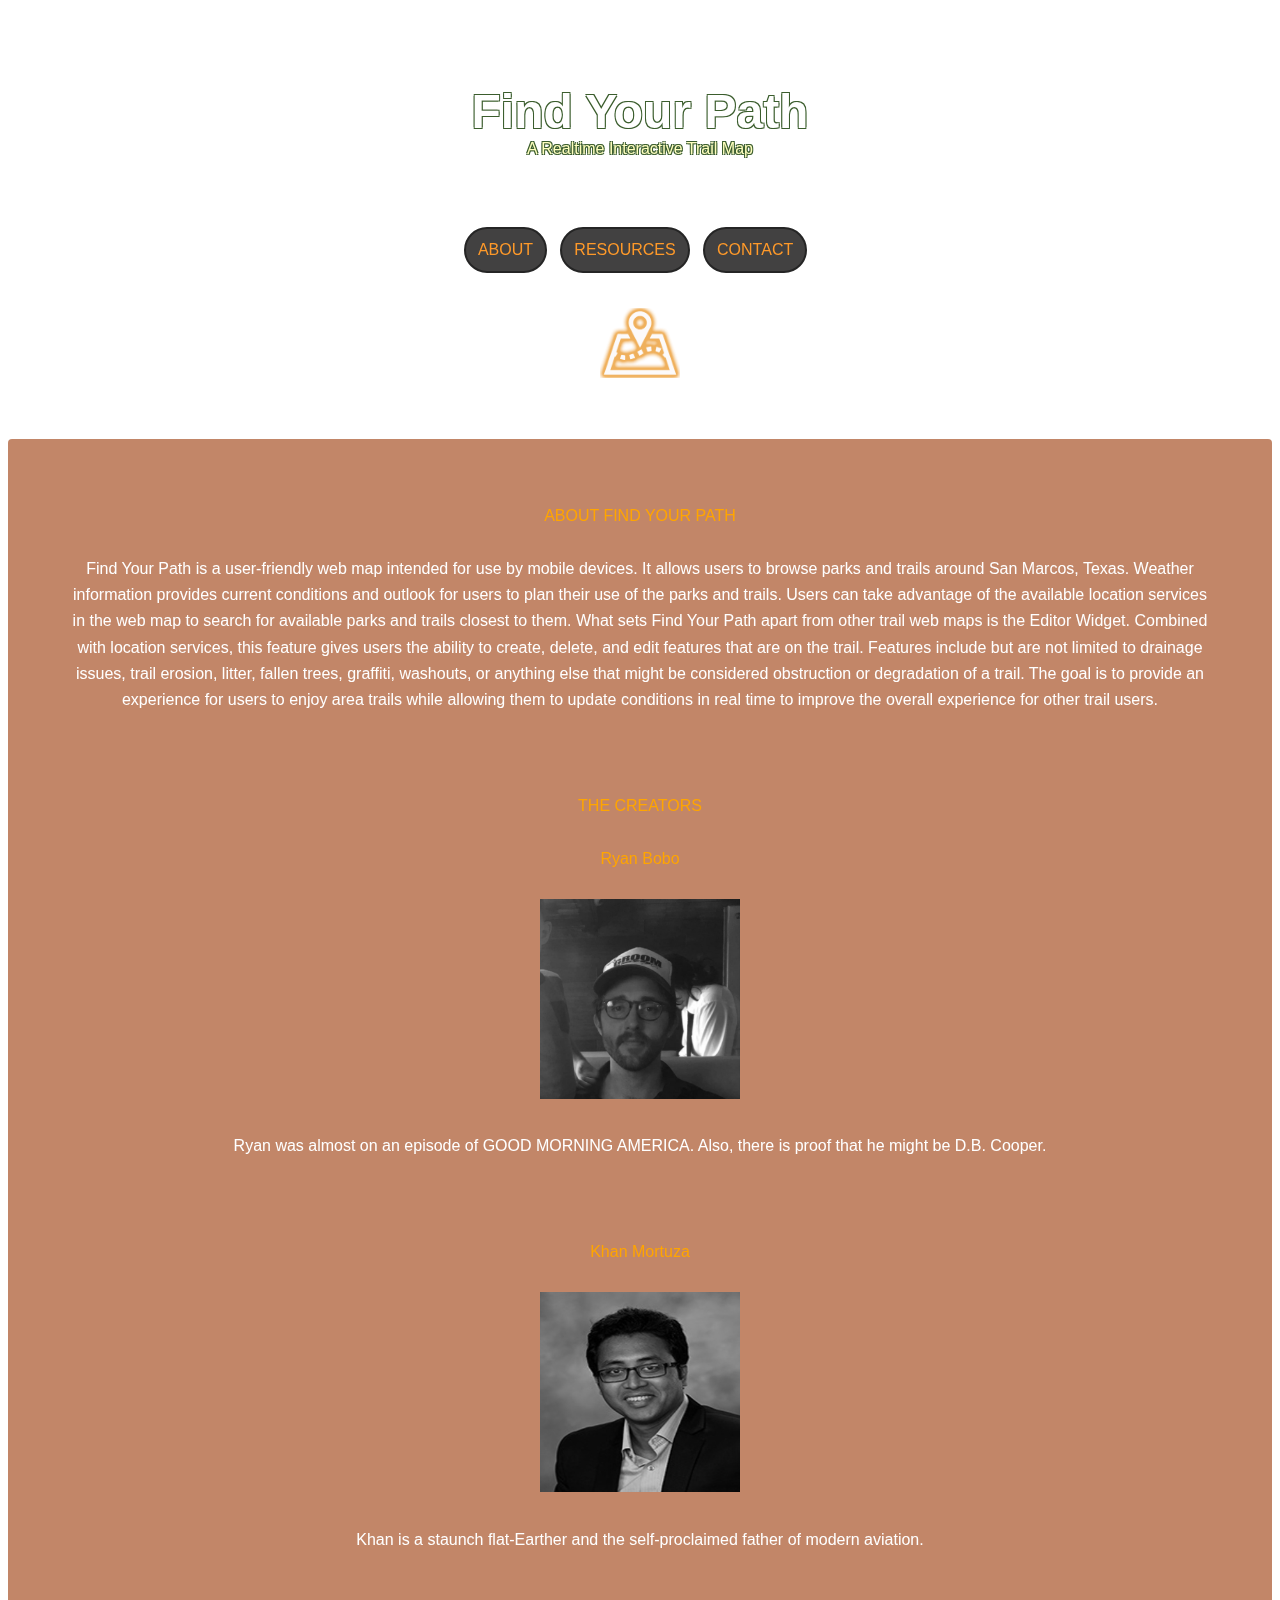
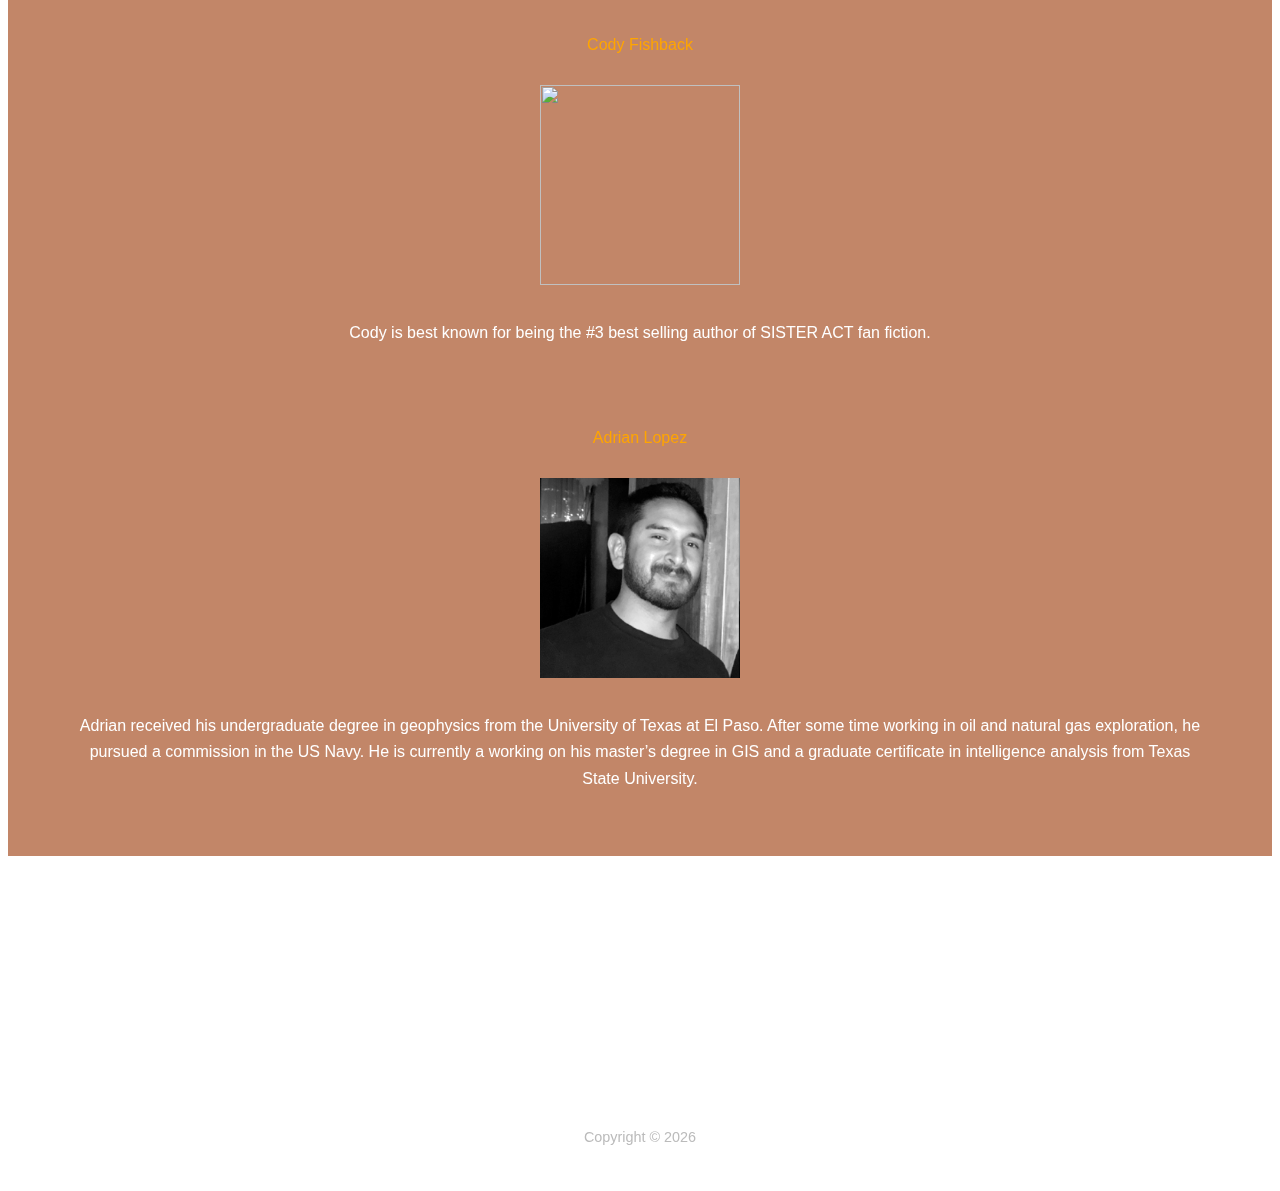
==== about.html @ 314a7a1a "Updated About - Still need short bios." ====
<!DOCTYPE HTML>
<html>
	<head>
		<title>Find Your Path - About</title>
		<meta name="viewport" content="width=device-width, initial-scale=1" />
		<link rel="stylesheet" href="CSS/intro_main.css" />
	</head>
	<body>

		<!-- HEADER --->

			<header id="header">
				<div class="MAINTITLE"><a href="#"><a href="index.html">Find Your Path</a><span>A Realtime Interactive Trail Map</span></a></div>

							<!--- ABOUT BUTTON--->
							<div class="searchbox dropdown">
							<a href="about.html"><button class="searchbox dropbtn">ABOUT</button></a>
											</div>&nbsp;&nbsp;
							<!--- RESOURCES BUTTON--->
							<div class="searchbox dropdown">
					 		<a href="resources.html"><button class="searchbox dropbtn">RESOURCES</button></a>
											</div>&nbsp;&nbsp;
							<!--- CONTACT BUTTON--->
							<div class="searchbox dropdown">
							<a href="contact.html"><button class="searchbox dropbtn">CONTACT</button></a>
											</div>&nbsp;&nbsp;
							<br><br>
							<!--- RETURN TO MAP BUTTON--->
							<a href ="index.html"><img src=images/browseicon2.png width=80px height=70px /><br>
							<a href="index.html">RETURN TO MAP</a>
				</div>
			</header>

<br>
				<!-- SEARCH BOX. -->
					<section id="two" class="searchbox style2">
						<header>

							<div>
										<span>ABOUT FIND YOUR PATH</span> <br><br>
										Find Your Path is a user-friendly web map intended for use by mobile devices. It allows users to browse parks and trails around San Marcos, Texas. Weather information provides current conditions and outlook for users to plan their use of the parks and trails. Users can take advantage of the available location services in the web map to search for available parks and trails closest to them. What sets Find Your Path apart from other trail web maps is the Editor Widget. Combined with location services, this feature gives users the ability to create, delete, and edit features that are on the trail. Features include but are not limited to drainage issues, trail erosion, litter, fallen trees, graffiti, washouts, or anything else that might be considered obstruction or degradation of a trail. The goal is to provide an experience for users to enjoy area trails while allowing them to update conditions in real time to improve the overall experience for other trail users.
										<br><br><br><br>
										<span>THE CREATORS</span> <br>

										<br><span>Ryan Bobo</span><br>
										<br>
										<img src=images/RYAN.jpg width=200px height=200px>
											<br><br>
											Ryan was almost on an episode of GOOD MORNING AMERICA. Also, there is proof that he might be D.B. Cooper.
											<br><br><br>

										<br><span>Khan Mortuza</span><br>
										<br>
										<img src=images/KHAN.jpg width=200px height=200px>
											<br><br>
											Khan is a staunch flat-Earther and the self-proclaimed father of modern aviation.
											<br><br><br>

											<br><span>Cody Fishback</span><br>
											<br>
										<img src=images/CODY.jpg width=200px height=200px>
											<br><br>
											Cody is best known for being the #3 best selling author of SISTER ACT fan fiction.
											<br><br><br>

											<br><span>Adrian Lopez</span><br>
											<br>
										<img src=images/ADRIAN.jpg width=200px height=200px>
											<br><br>
											Adrian received his undergraduate degree in geophysics from the University of Texas at El Paso. After some time working in oil and natural gas exploration, he pursued a commission in the US Navy. He is currently a working on his master’s degree in GIS and a graduate certificate in intelligence analysis from Texas State University.
							</div>

						</header>


		<!-- FOOTER -->
			<footer id="footer">
				<div class="copyright">
					<br><br><br><br><br><br><br><br><br><br>
			      <script>
			      // Assigns variable "today" equal to new Date()
			      var today = new Date();
			      // Assigns variable "year" equal to the four digit year
			      var year = today.getFullYear();
			      // Includes "Copyright (c)" followed by the variable, year
			      document.writeln("Copyright &copy; " + year);
						</script>
				</div>
			</footer>
	</body>
</html>
---- CSS/intro_main.css ----
/* FONT FOR TITLE */
	body {
		font-family: sans-serif;
		font-weight: 300;
		font-size: 1rem;
		line-height: 1.65;
	}

	a {
		text-decoration: underline;
	}

		a:hover {
			text-decoration: none;
		}

	a {
		color: #ffffff;
	}


	span {
		color: orange;
	}


/* BODY */

	body {
		padding-top: 8rem;
	}

		body:after {
			content: '';
			background-image: url(../images/bg5.jpg);
			background-attachment: fixed;
			background-position: center;
			background-repeat: no-repeat;
			background-size: cover;
			position: fixed;
			display: block;
			top: 0;
			left: 0;
			height: 100%;
			width: 100%;
			z-index: -1;
			visibility: visible;
			opacity: 1;
		}

/* HEADER */
	#header {
		color: #e66101;
		cursor: default;
		position: relative;
		text-align: center;
		z-index: 10001;
	}

		#header > .MAINTITLE {
			margin: 0 0 4rem 0;
			padding: 0;
		}

			#header > .MAINTITLE a {
				font-size: 4rem;
				font-weight: 700;
				color: #FFF;
				text-shadow:
				-1px -1px 0 #3b5d2d,
				1px -1px 0 #3b5d2d,
				-1px 1px 0 #3b5d2d,
				1px 1px 0 #3b5d2d;
				text-decoration: none;
				line-height: 1rem;

			}

			#header > .MAINTITLE span {
				font-weight: 300;
				font-size: 1rem;
				display: block;
				color: #ffffbf;
				text-shadow:
				-1px -1px 0 #3b5d2d,
				1px -1px 0 #3b5d2d,
				-1px 1px 0 #3b5d2d,
				1px 1px 0 #3b5d2d;
			}



		body {
			padding-top: 6rem;
			background-attachment: scroll;
			background-size: auto;
			background-position: top;
		}

	}

		#header > .MAINTITLE {
			margin: 0 0 2rem 0;
		}

			#header > .MAINTITLE a {
				font-size: 3rem;
			}

	}

/* MAIN */

	#main > .inner {
		margin: 0 auto;
		width: 80rem;
		max-width: 100%;
		margin-bottom: 2rem;
		background: #ffff;
		border-radius: 4px;
	}

		#main .image {
			width: 100%;
			min-width: 100%;
			float: none;
			margin: 0 0 2rem 0;
		}

			#main .image img {
				width: 100%;
			}

/* SEARCH BOX */
	.searchbox > header {
		text-align: center;
		background: #FFF;
		padding: 4rem;
		margin: 0;
	}


		}

			.searchbox > header h2:after {
				content: '';
				position: absolute;
				margin: auto;
				right: 0;
				bottom: 0;
				left: 0;
				width: 10%;
				height: 1px;
				background-color: #bd0026;
			}

		.searchbox.style2 header {

			background: rgb(153, 53, 4, 0.6); /* Switched to rgba from hex to resolve opacity issue */
			border-radius: 4px 4px 0 0;
			color: white;
}
		.searchbox.style3 header {
				text-align: left;
				background: rgba(153, 52, 4 ,0.6); /* Switched to rgba from hex to resolve opacity issue */
				border-radius: 4px 4px 0 0;
				color: white;

		}

		/* DROPDOWN MENU */
		/* Dropdown Button */
		.searchbox.dropbtn {
      background-color: #424141;
      color: #fe9929;
      padding: 12px;
      font-size: 16px;
      border-radius: 25px;
      border: 2px solid #252525;
      float: right;
    }

    /* The container <div> - needed to position the dropdown content */
    .searchbox.dropdown {
      position: relative;
      display: inline-block;
    }

    /* Change the background color of the dropdown button when the dropdown content is shown */
    .searchbox.dropdown:hover .dropbtn {background-color: #252525;}

/* FOOTER */

	#footer {
		padding: 2rem 0 0.1rem 0 ;
		text-align: center;
	}

		#footer a {
			color: #ffff;
		}

			#footer a:hover {
				color: #FFF;
			}

		#footer .copyright {
			color: #bbb;
			font-size: 0.9rem;
			margin: 0 0 2rem 0;
			padding: 0 1rem;
			text-align: center;
		}
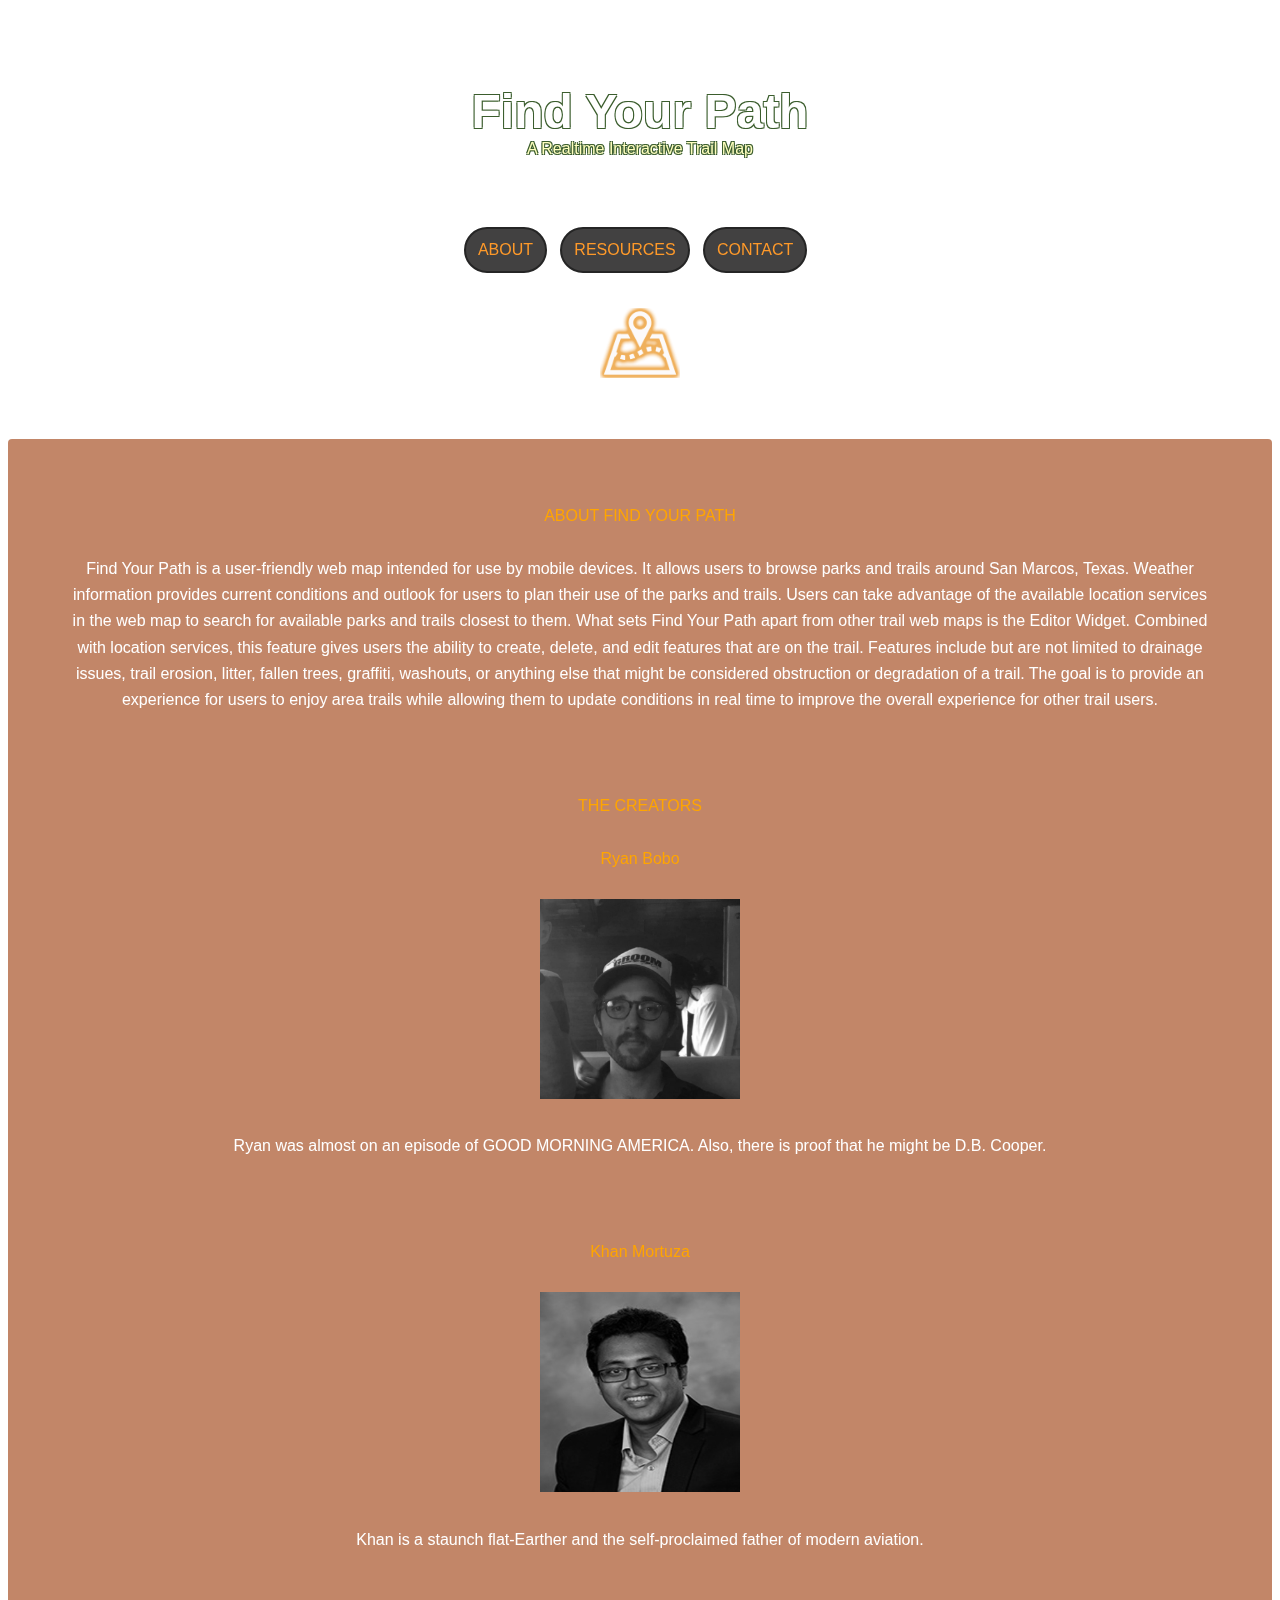
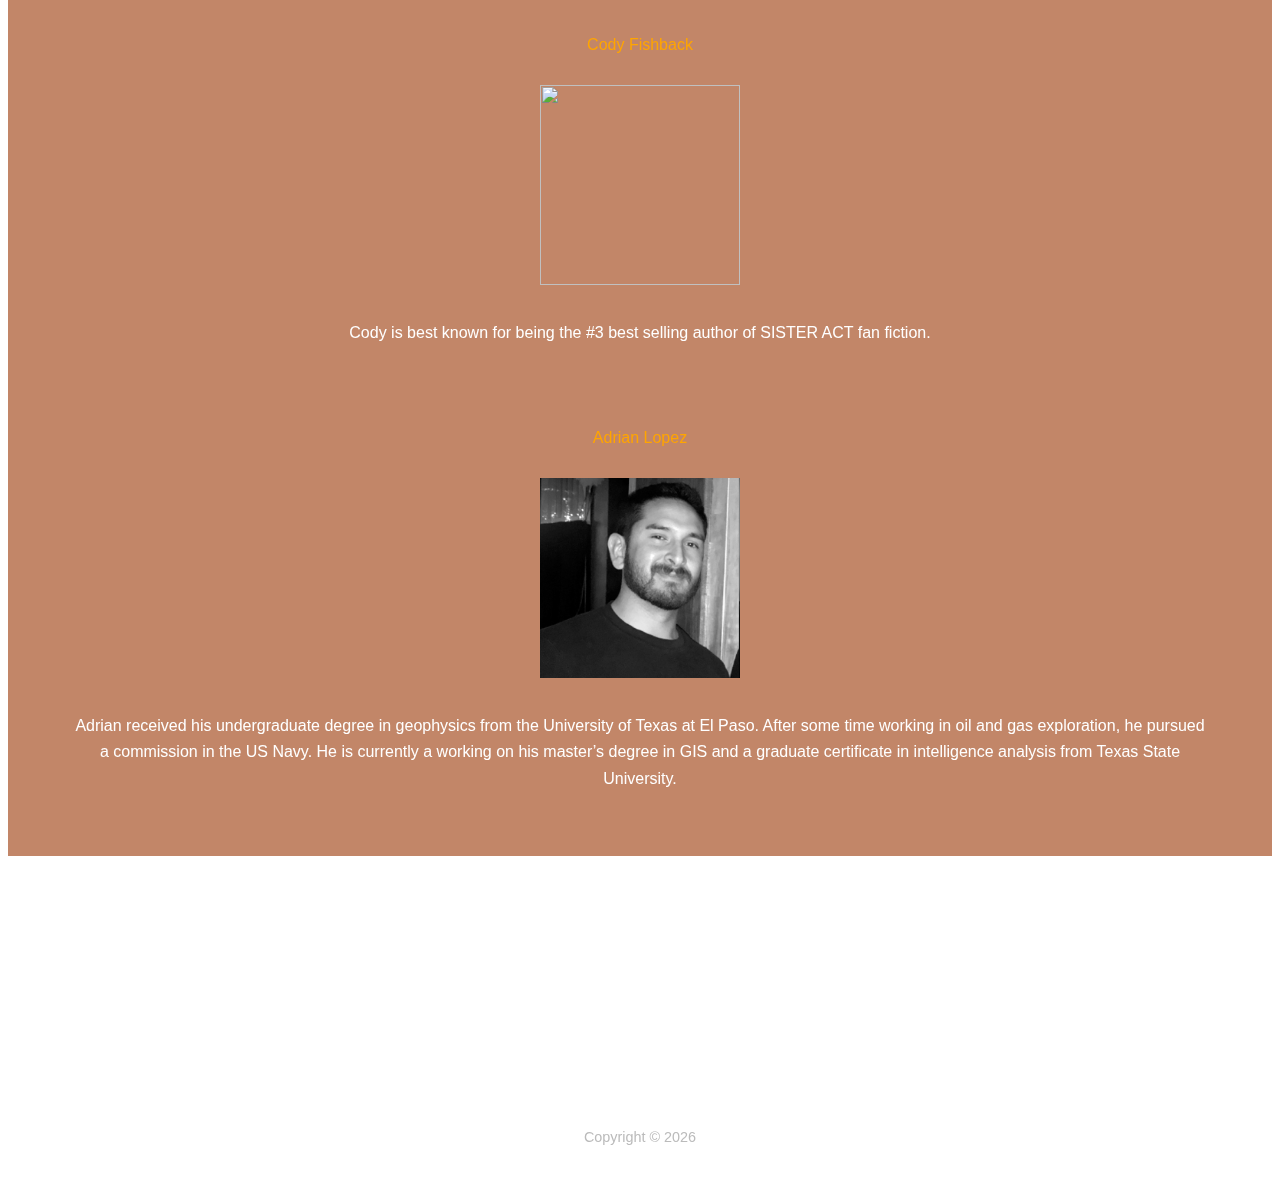
==== commit 72affd91: "About Section" ====
--- a/about.html
+++ b/about.html
@@ -67,7 +67,7 @@
 											<br>
 										<img src=images/ADRIAN.jpg width=200px height=200px>
 											<br><br>
-											Adrian received his undergraduate degree in geophysics from the University of Texas at El Paso. After some time working in oil and natural gas exploration, he pursued a commission in the US Navy. He is currently a working on his master’s degree in GIS and a graduate certificate in intelligence analysis from Texas State University.
+											Adrian received his undergraduate degree in geophysics from the University of Texas at El Paso. After some time working in oil and gas exploration, he pursued a commission in the US Navy. He is currently a working on his master’s degree in GIS and a graduate certificate in intelligence analysis from Texas State University.
 							</div>
 
 						</header>
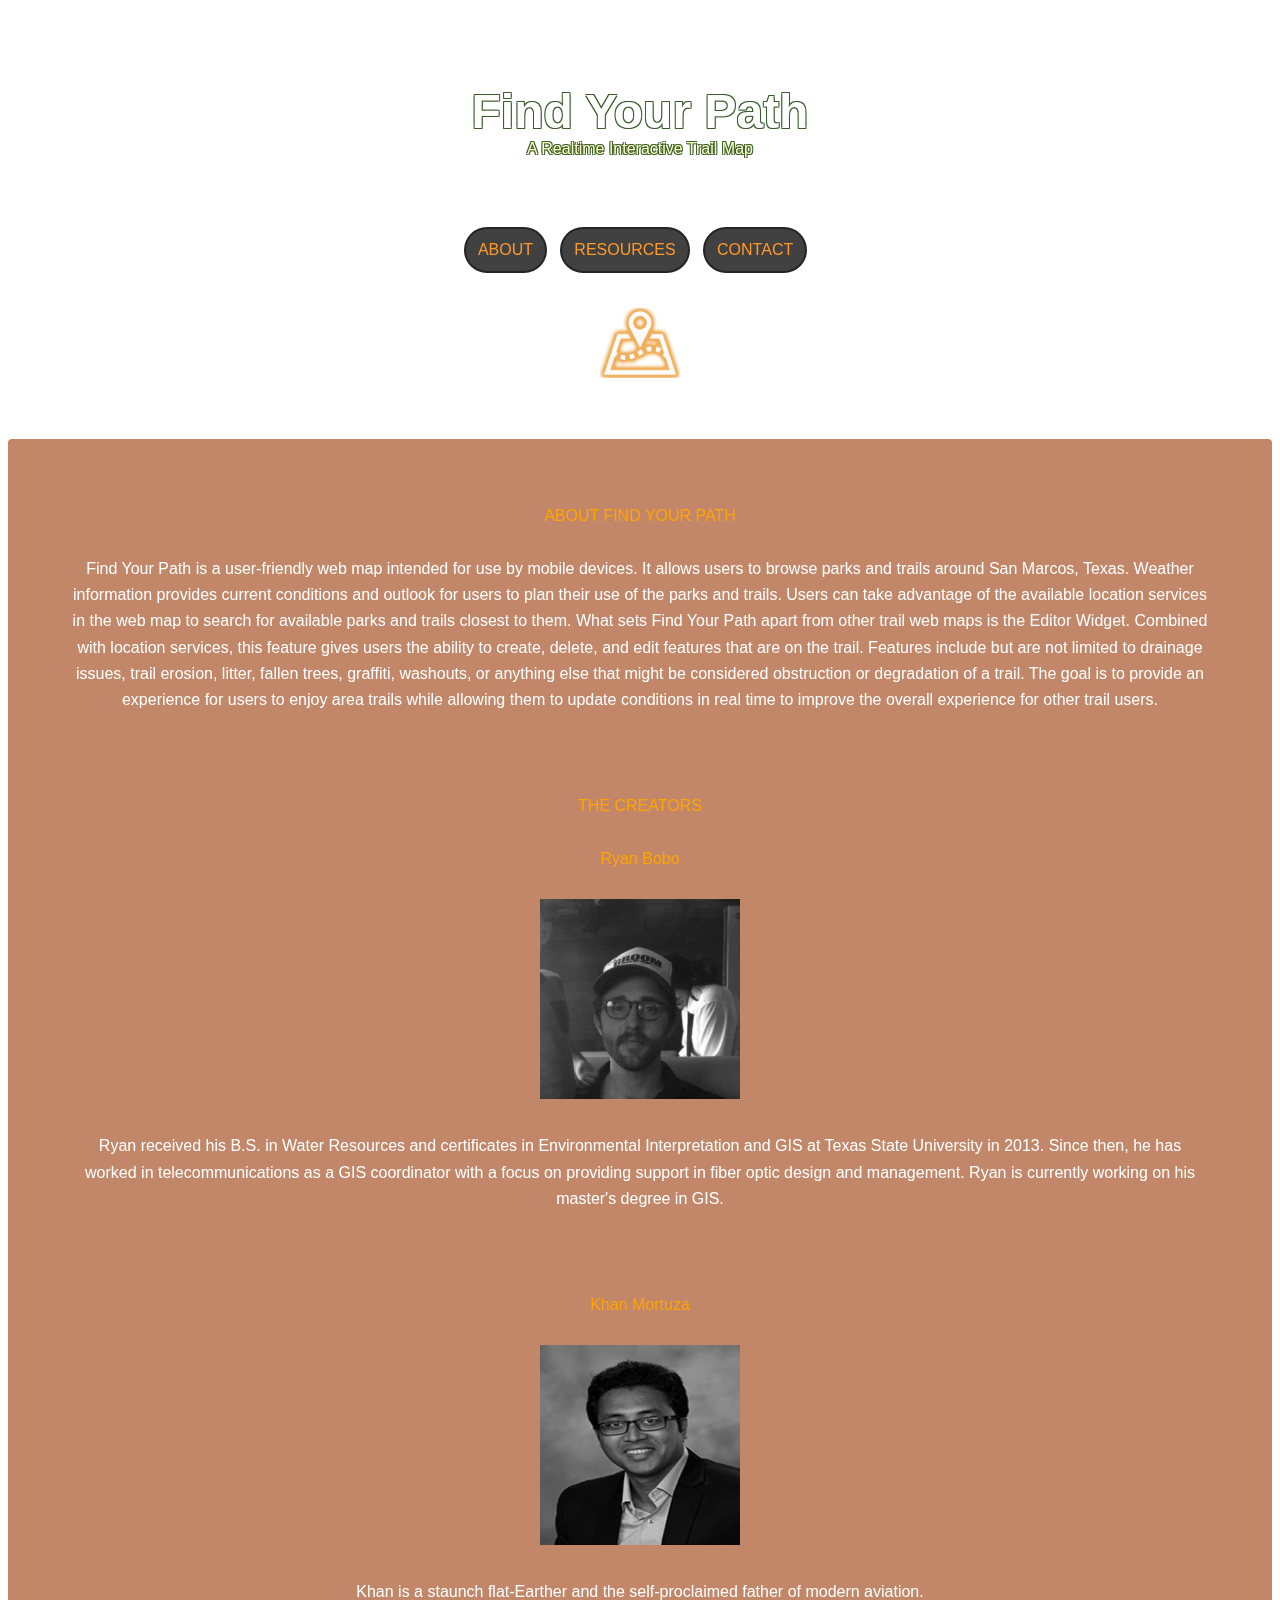
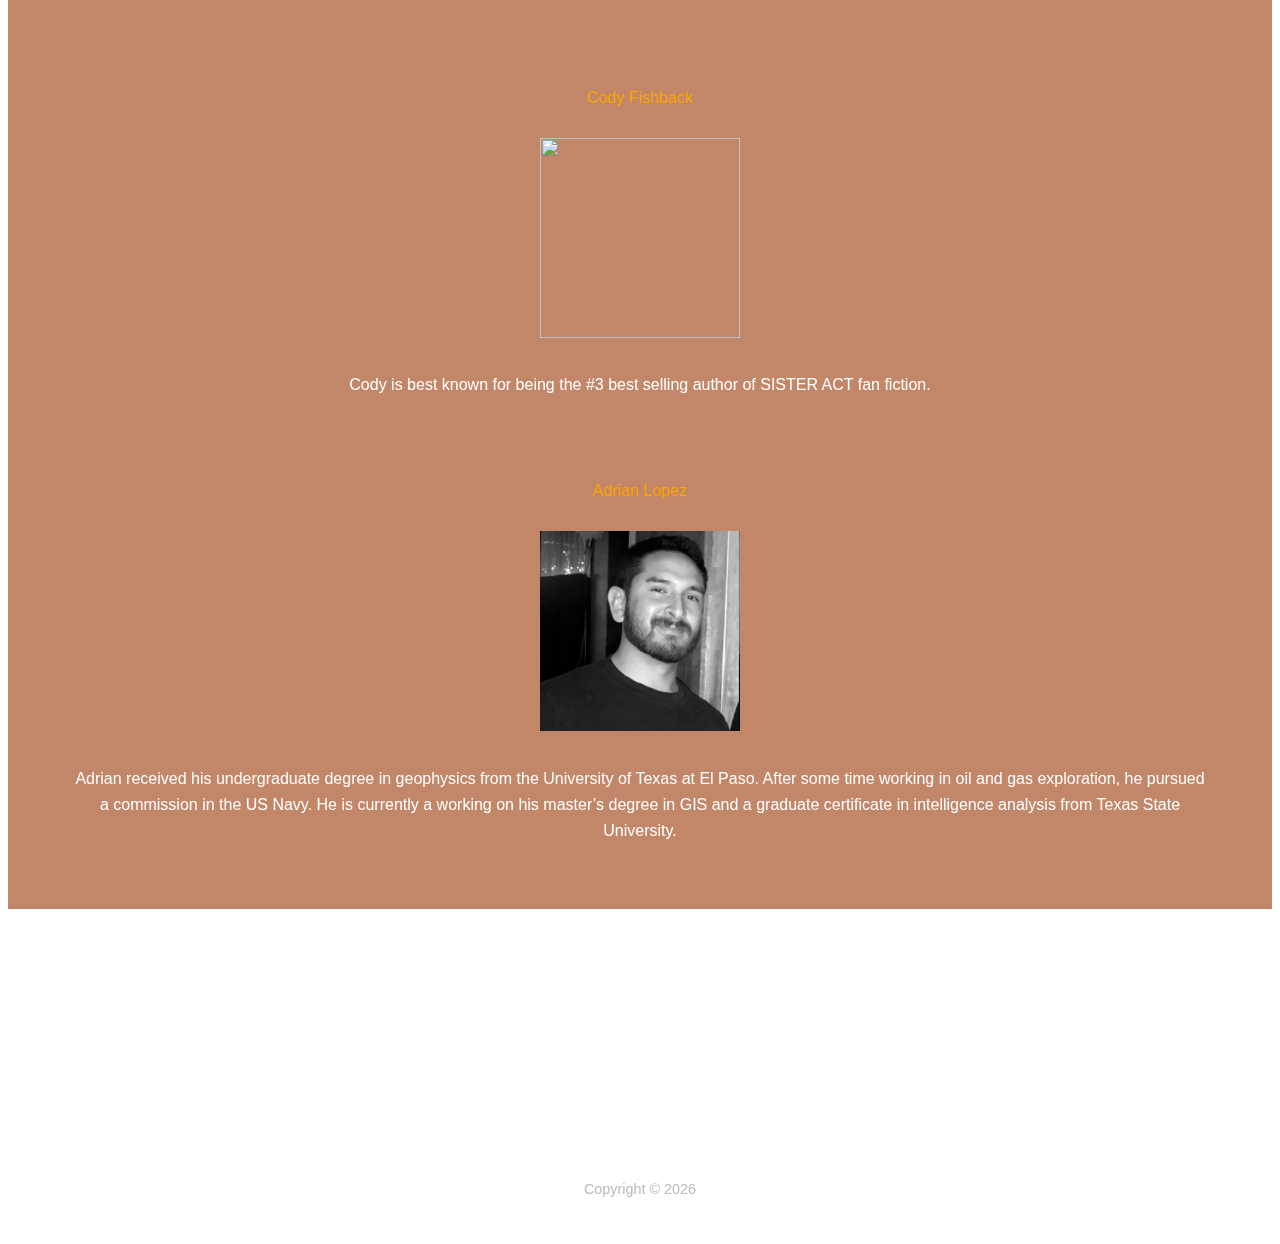
==== commit 878bbaae: "About Ryan" ====
--- a/about.html
+++ b/about.html
@@ -46,7 +46,7 @@
 										<br>
 										<img src=images/RYAN.jpg width=200px height=200px>
 											<br><br>
-											Ryan was almost on an episode of GOOD MORNING AMERICA. Also, there is proof that he might be D.B. Cooper.
+											Ryan received his B.S. in Water Resources and certificates in Environmental Interpretation and GIS at Texas State University in 2013. Since then, he has worked in telecommunications as a GIS coordinator with a focus on providing support in fiber optic design and management. Ryan is currently working on his master's degree in GIS.
 											<br><br><br>
 
 										<br><span>Khan Mortuza</span><br>
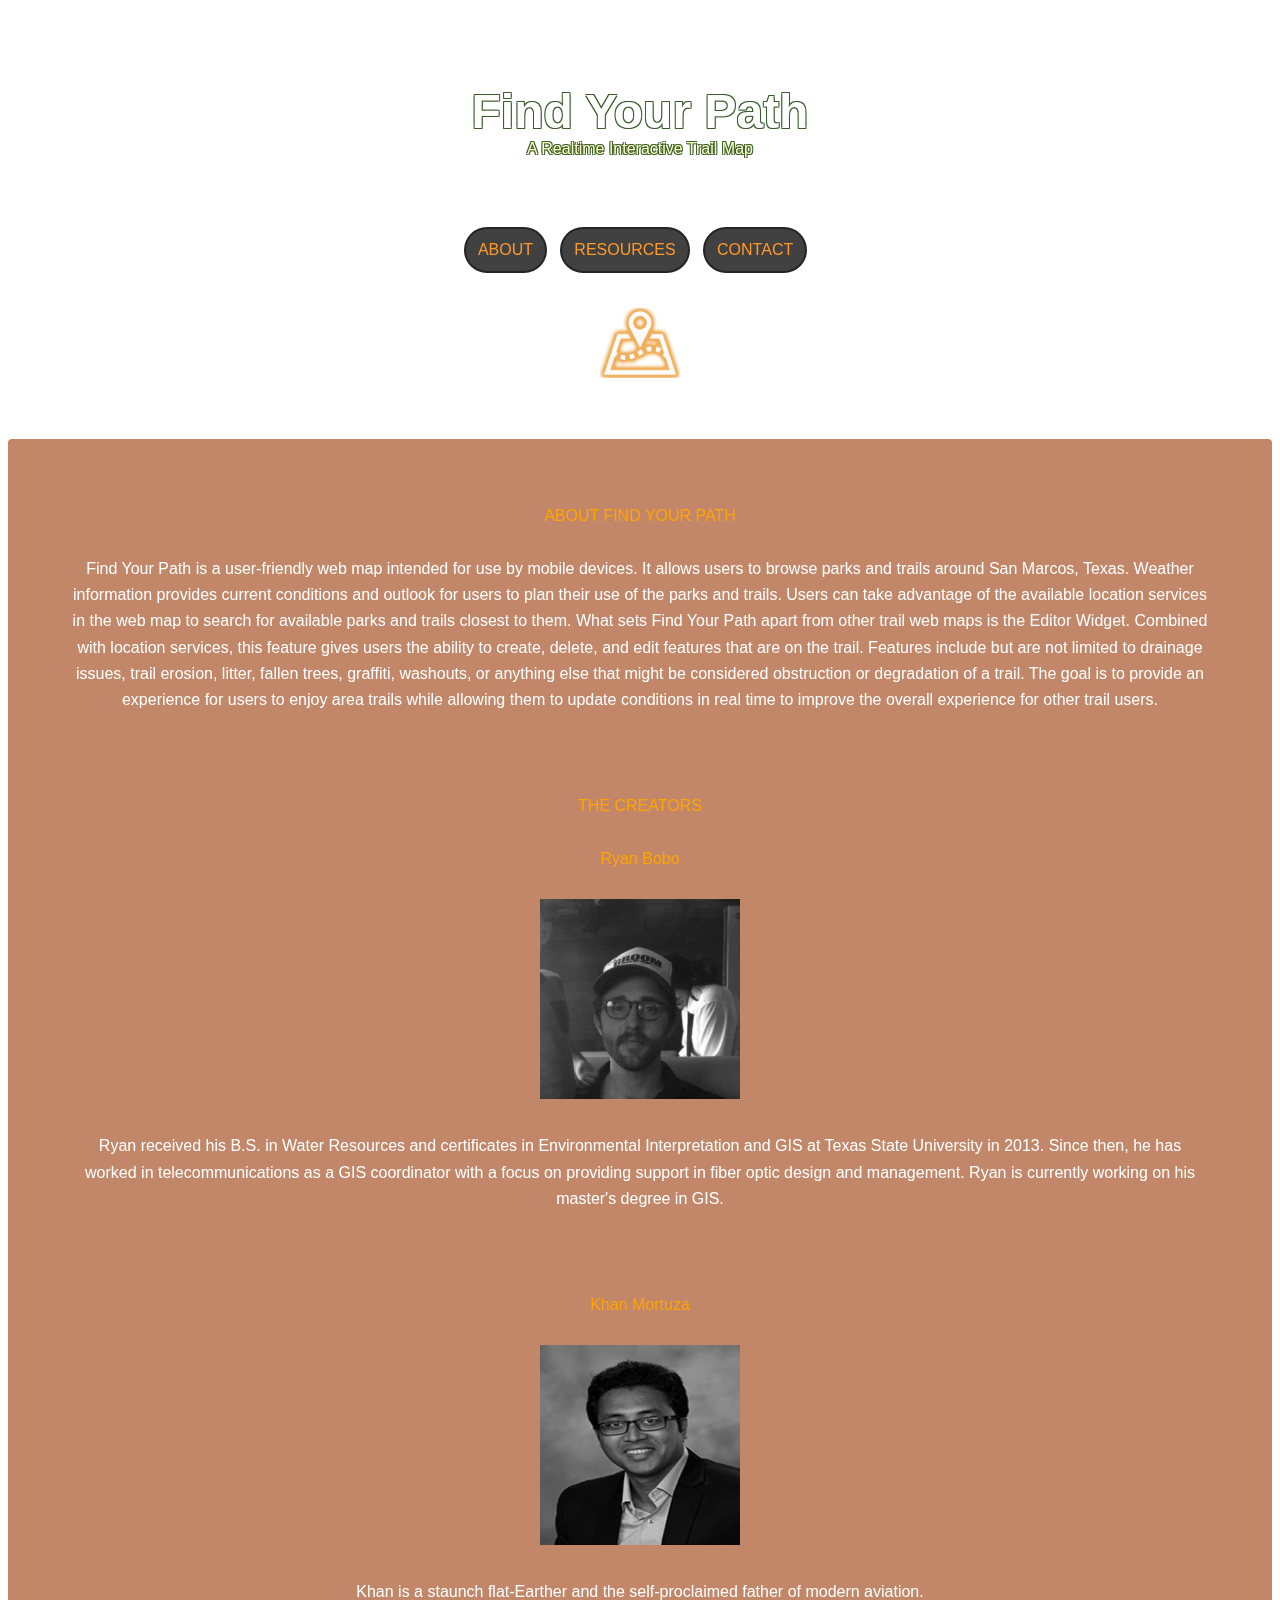
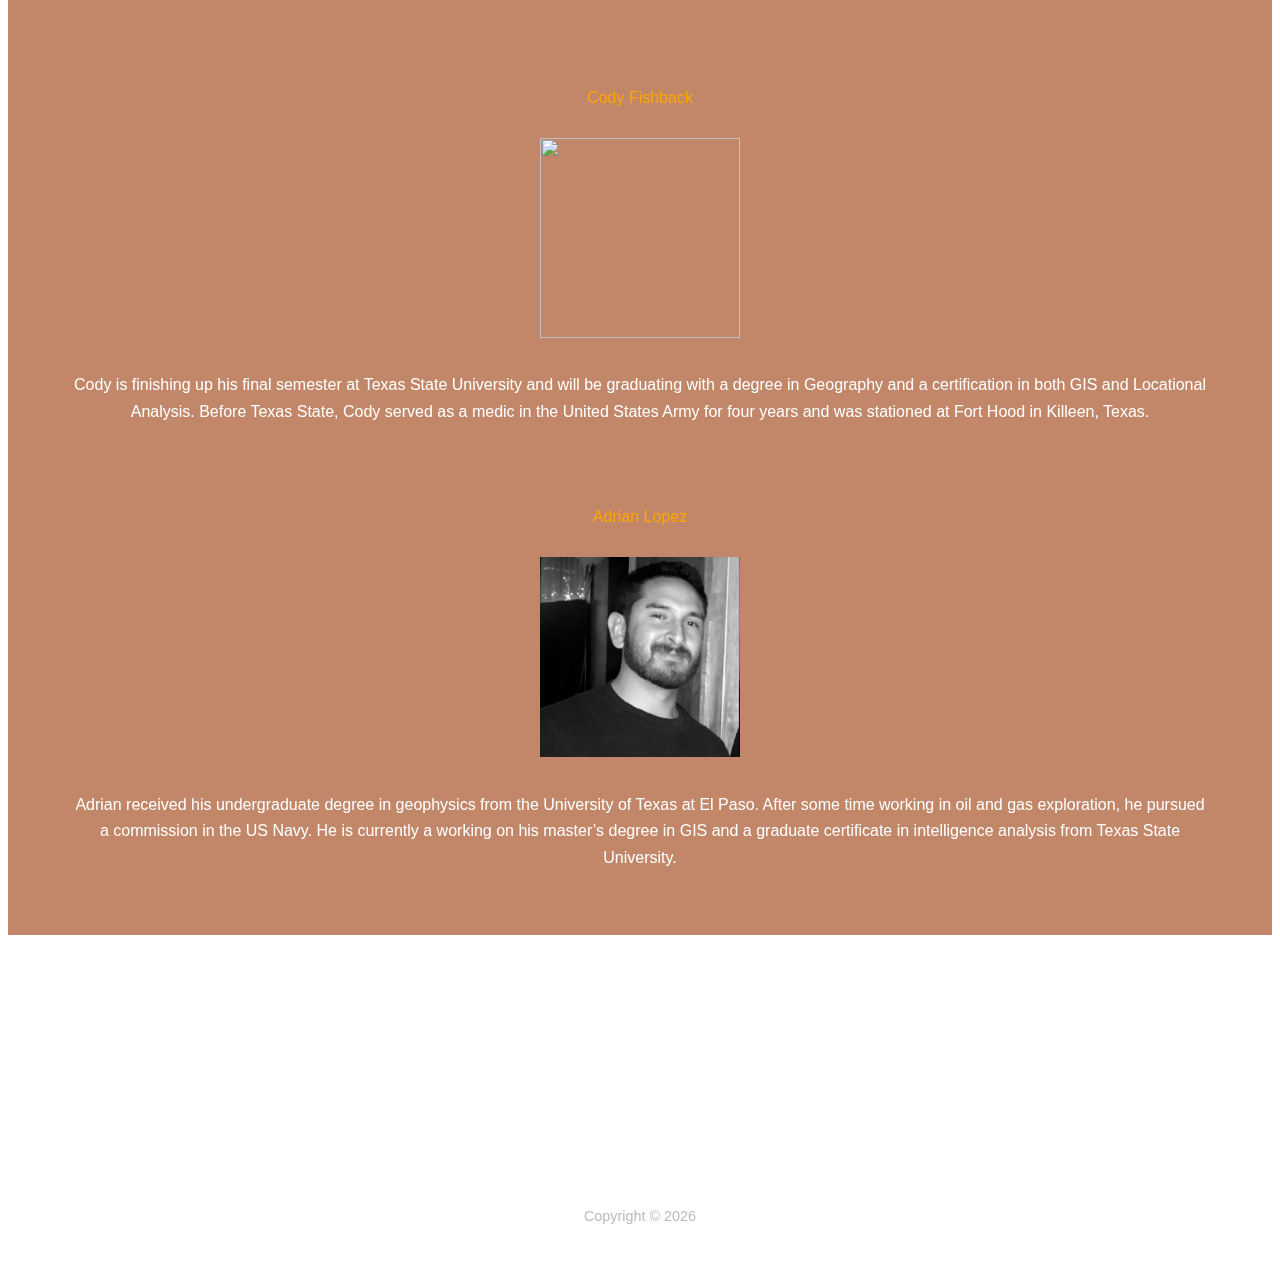
==== commit 83598548: "added cody" ====
--- a/about.html
+++ b/about.html
@@ -60,7 +60,7 @@
 											<br>
 										<img src=images/CODY.jpg width=200px height=200px>
 											<br><br>
-											Cody is best known for being the #3 best selling author of SISTER ACT fan fiction.
+											Cody is finishing up his final semester at Texas State University and will be graduating with a degree in Geography and a certification in both GIS and Locational Analysis. Before Texas State, Cody served as a medic in the United States Army for four years and was stationed at Fort Hood in Killeen, Texas.
 											<br><br><br>
 
 											<br><span>Adrian Lopez</span><br>
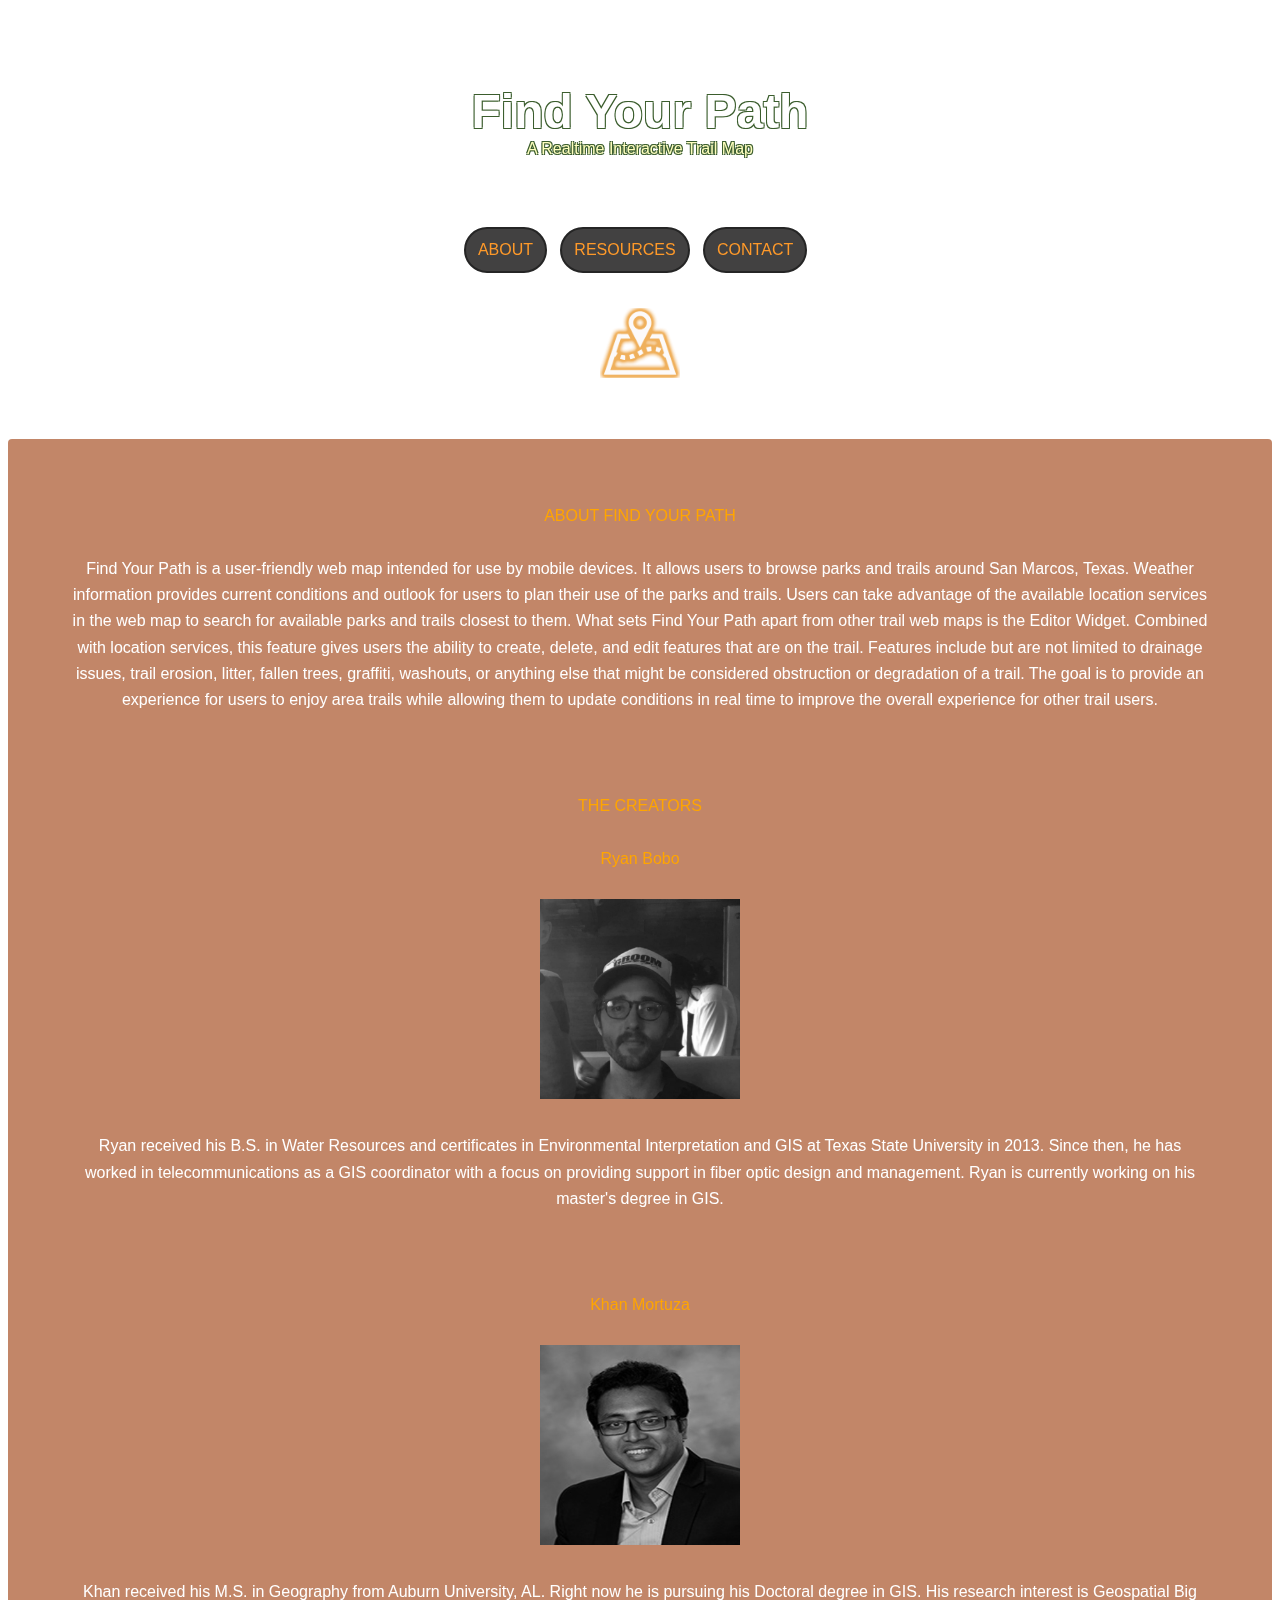
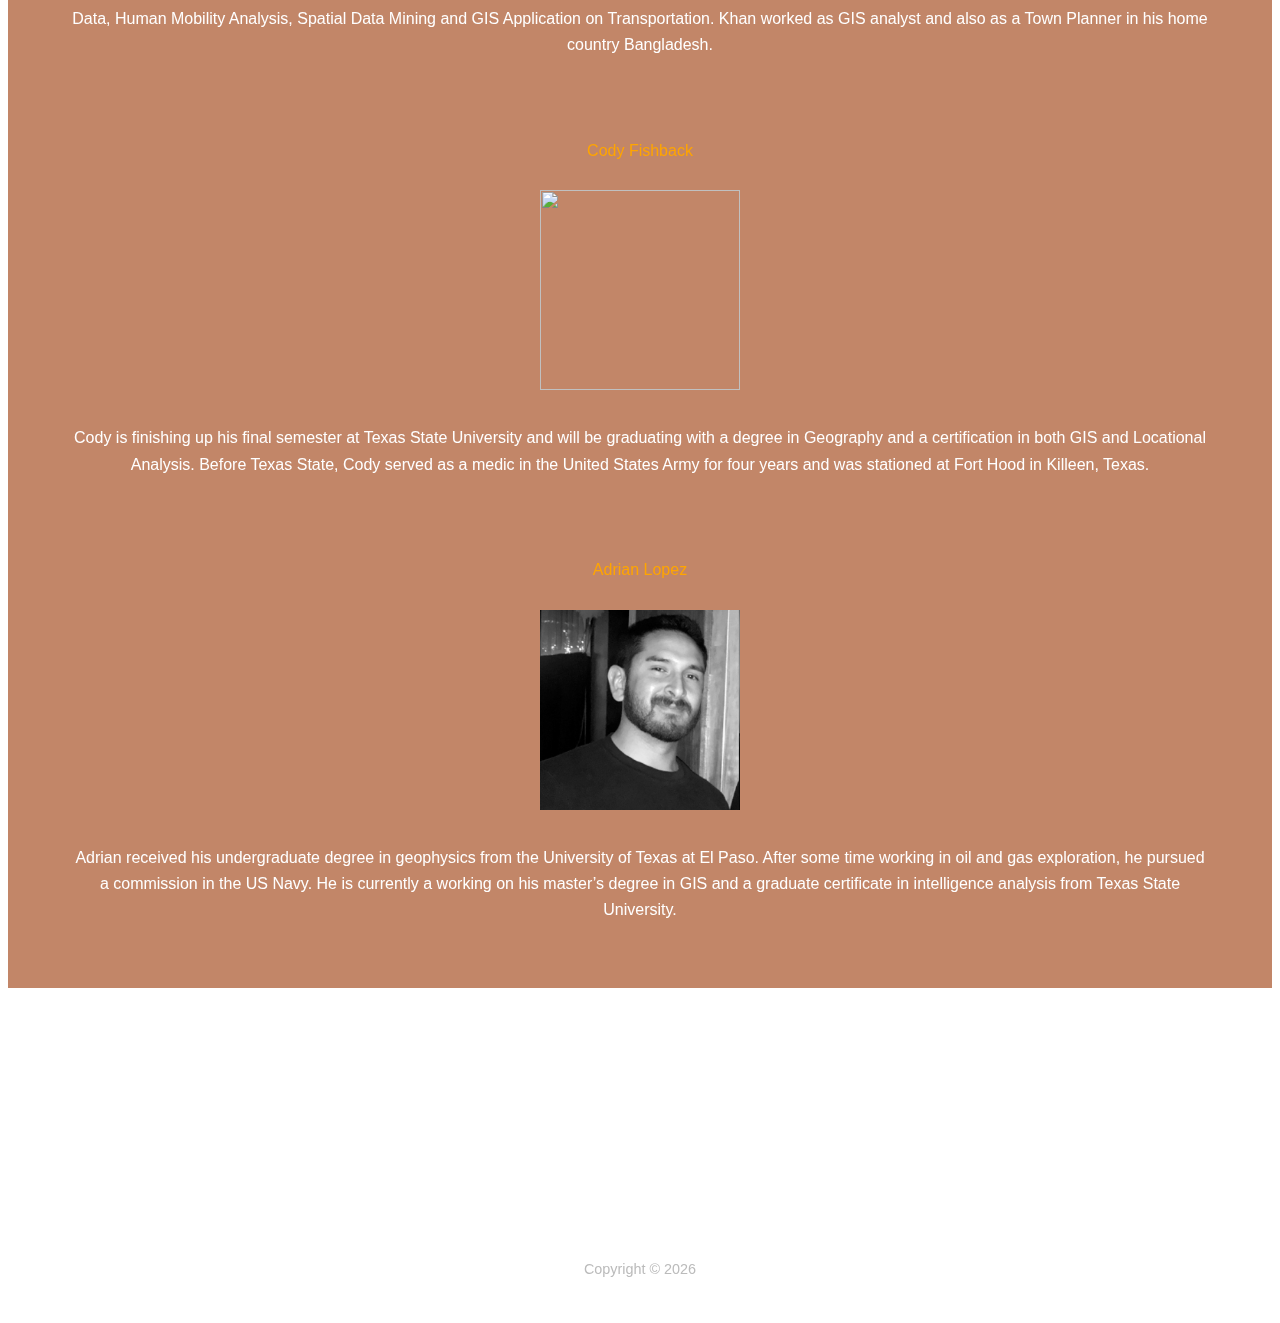
==== commit aee51d6b: "Added About Me" ====
--- a/about.html
+++ b/about.html
@@ -53,7 +53,7 @@
 										<br>
 										<img src=images/KHAN.jpg width=200px height=200px>
 											<br><br>
-											Khan is a staunch flat-Earther and the self-proclaimed father of modern aviation.
+											Khan received his M.S. in Geography from Auburn University, AL. Right now he is pursuing his Doctoral degree in GIS. His research interest is Geospatial Big Data, Human Mobility Analysis, Spatial Data Mining and GIS Application on Transportation. Khan worked as GIS analyst and also as a Town Planner in his home country Bangladesh.
 											<br><br><br>
 
 											<br><span>Cody Fishback</span><br>
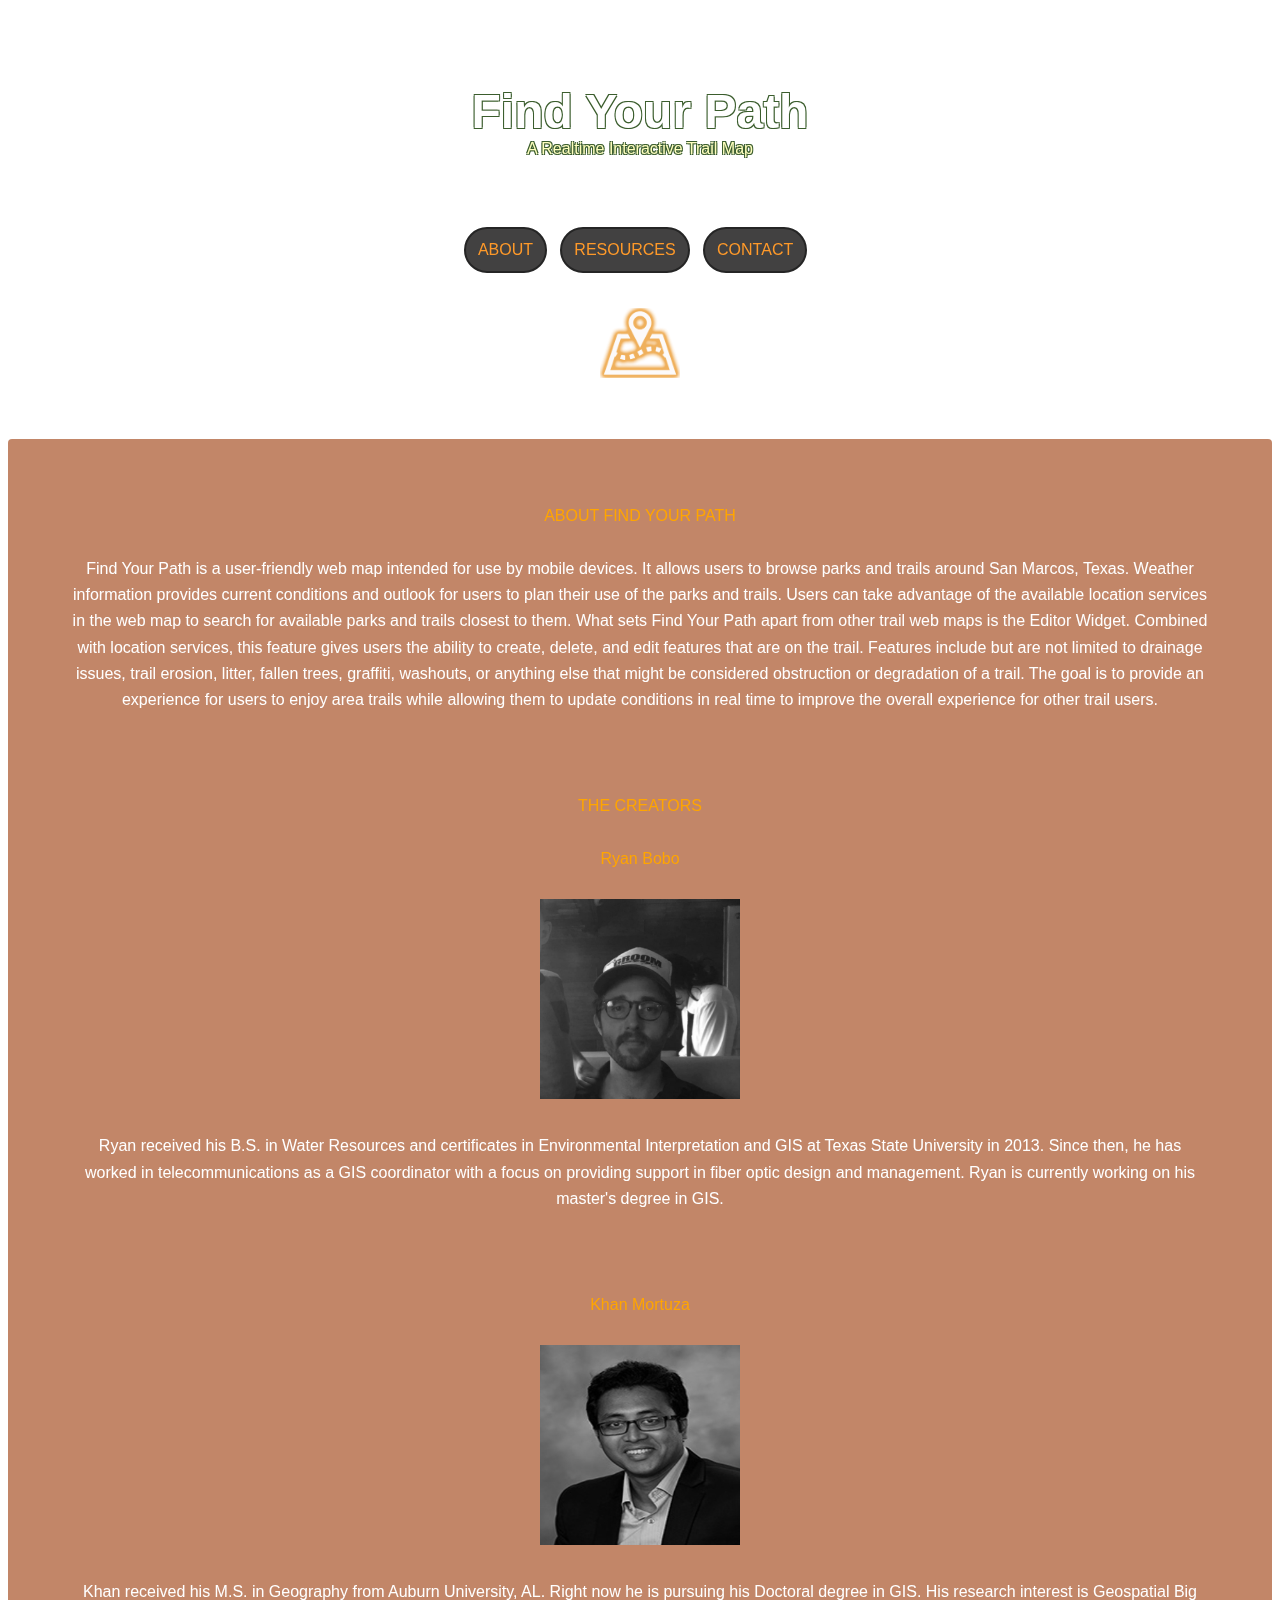
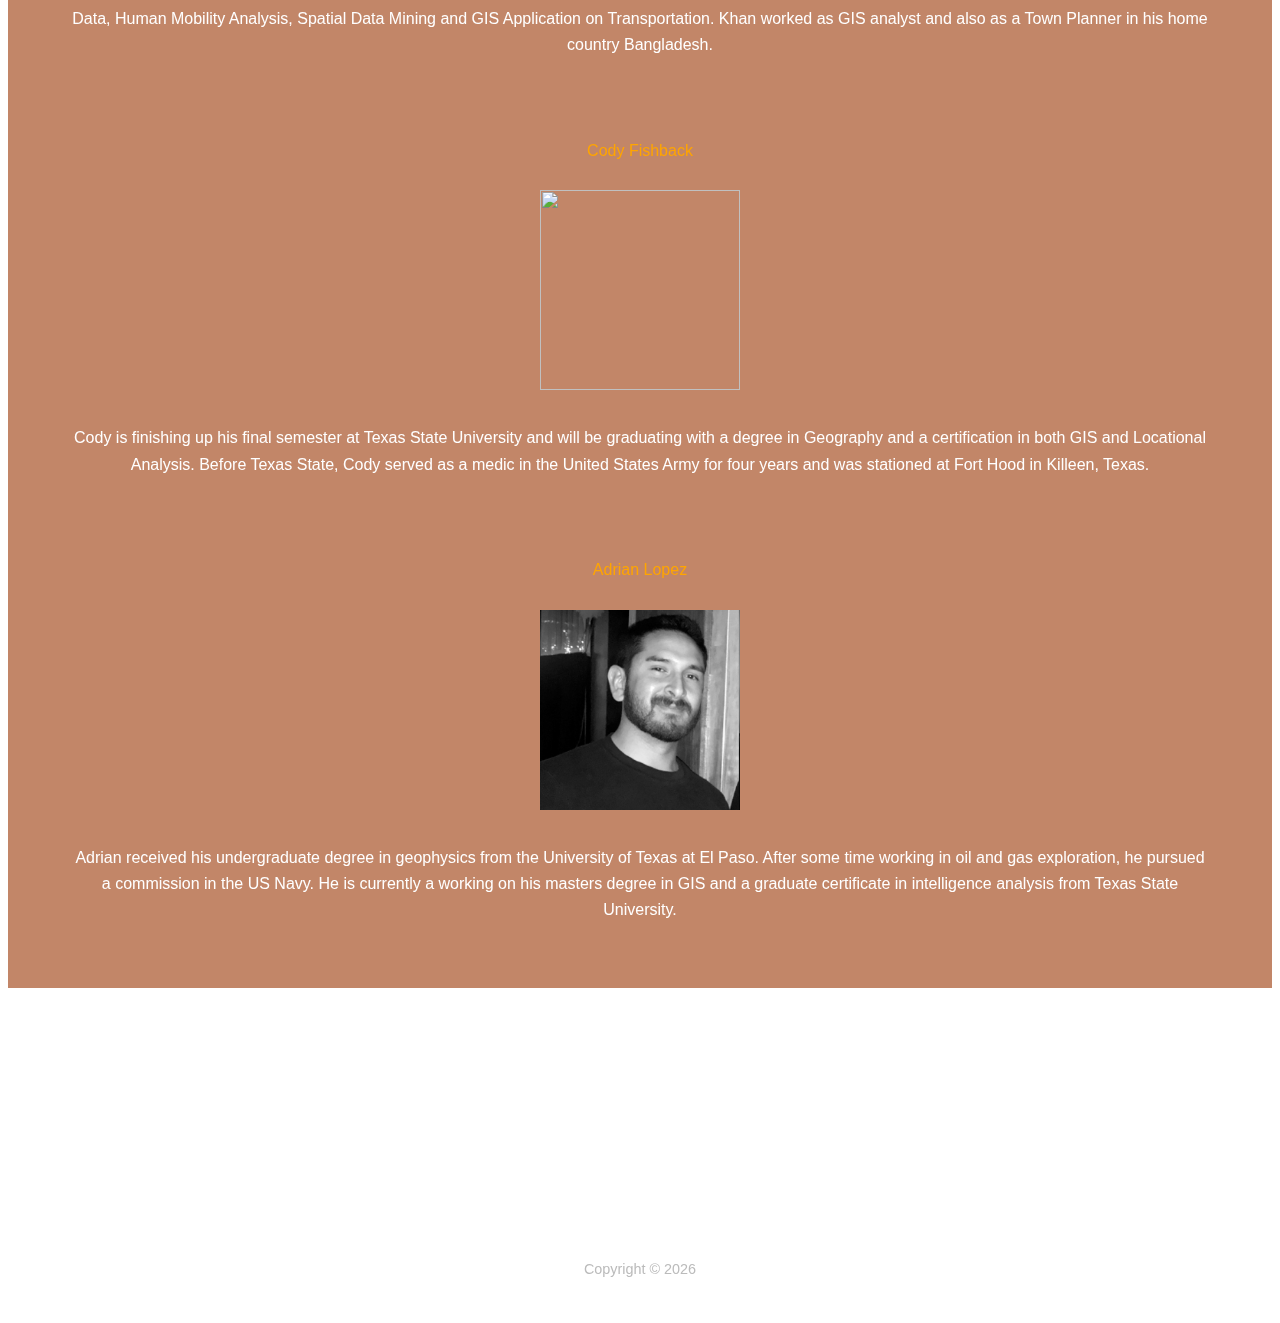
==== commit a62b9bbc: "about" ====
--- a/about.html
+++ b/about.html
@@ -67,7 +67,7 @@
 											<br>
 										<img src=images/ADRIAN.jpg width=200px height=200px>
 											<br><br>
-											Adrian received his undergraduate degree in geophysics from the University of Texas at El Paso. After some time working in oil and gas exploration, he pursued a commission in the US Navy. He is currently a working on his master’s degree in GIS and a graduate certificate in intelligence analysis from Texas State University.
+											Adrian received his undergraduate degree in geophysics from the University of Texas at El Paso. After some time working in oil and gas exploration, he pursued a commission in the US Navy. He is currently a working on his masters degree in GIS and a graduate certificate in intelligence analysis from Texas State University.
 							</div>
 
 						</header>
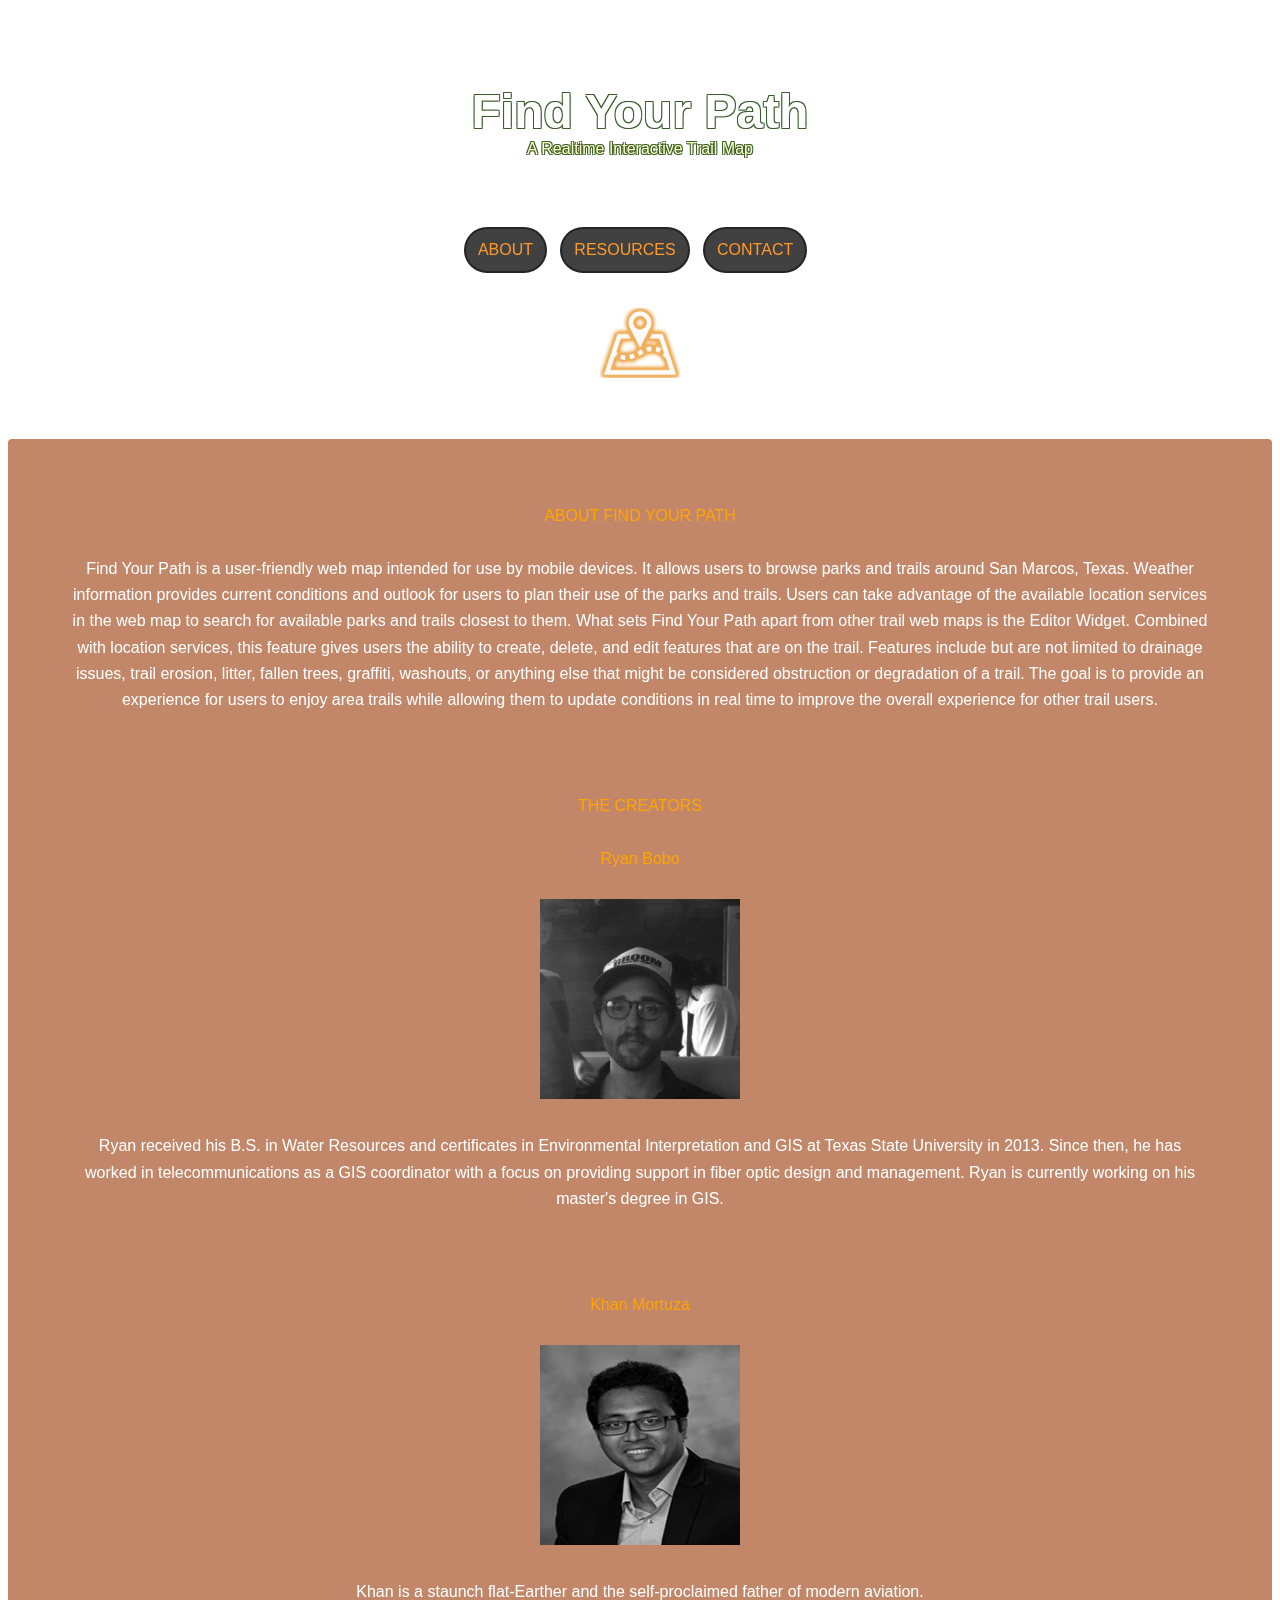
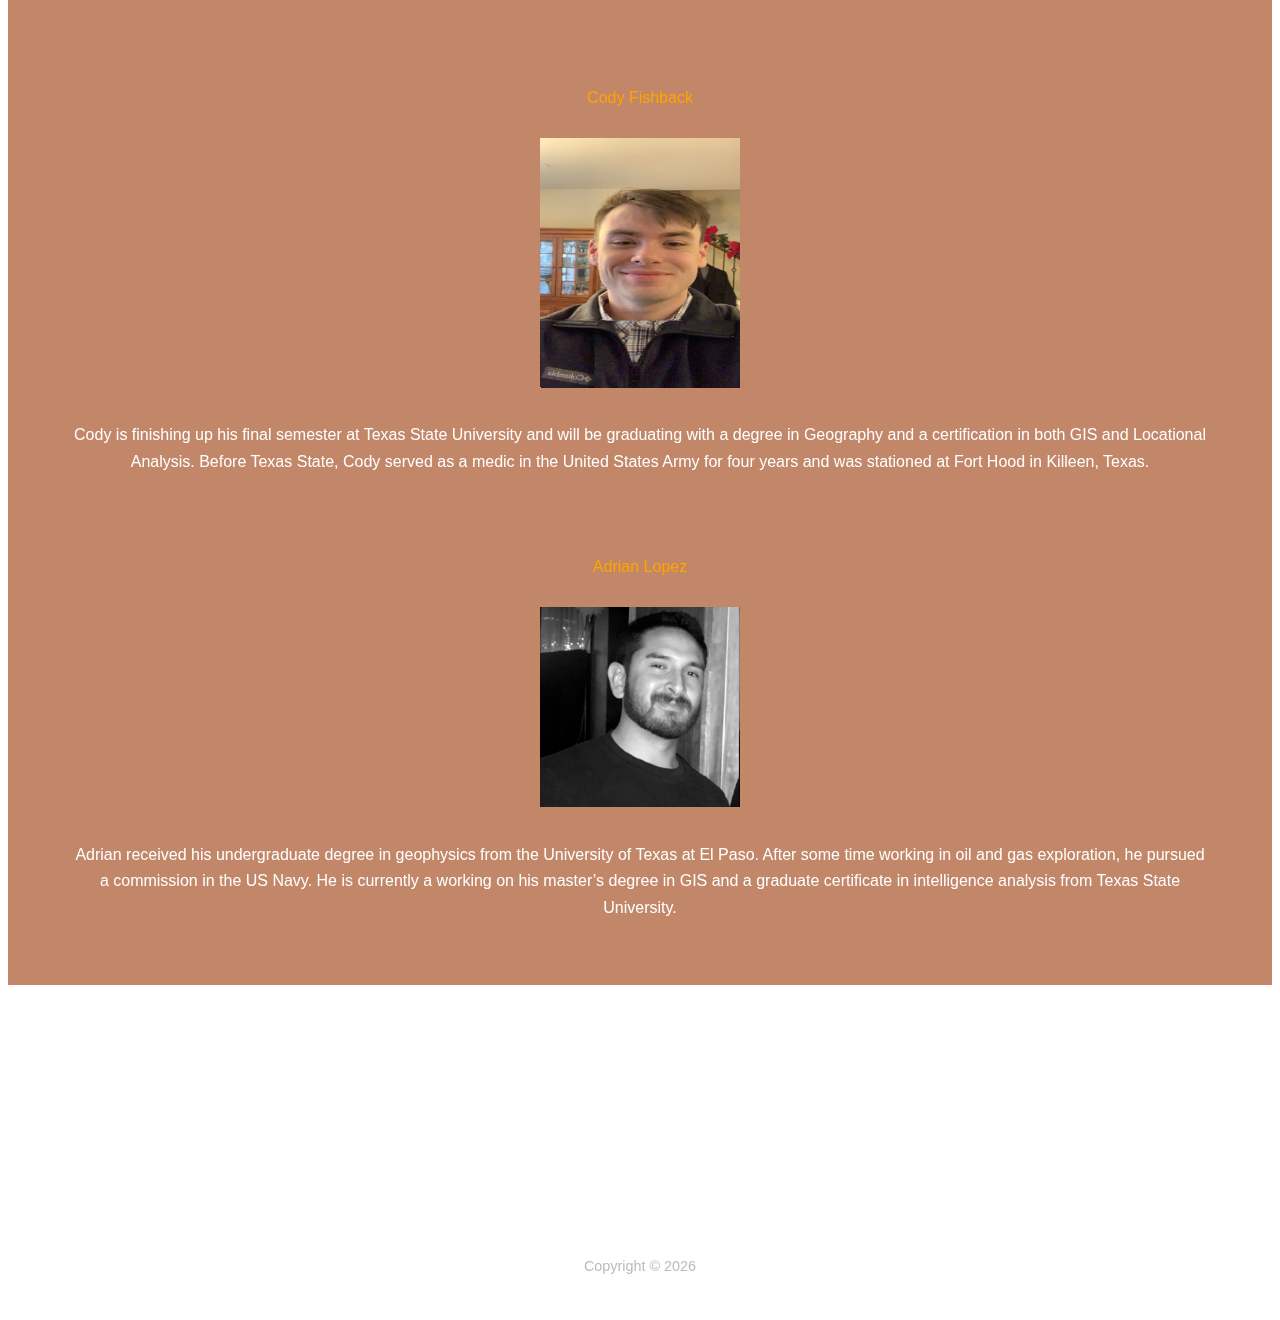
==== commit 6656320d: "added cody pic" ====
--- a/about.html
+++ b/about.html
@@ -53,12 +53,12 @@
 										<br>
 										<img src=images/KHAN.jpg width=200px height=200px>
 											<br><br>
-											Khan received his M.S. in Geography from Auburn University, AL. Right now he is pursuing his Doctoral degree in GIS. His research interest is Geospatial Big Data, Human Mobility Analysis, Spatial Data Mining and GIS Application on Transportation. Khan worked as GIS analyst and also as a Town Planner in his home country Bangladesh.
+											Khan is a staunch flat-Earther and the self-proclaimed father of modern aviation.
 											<br><br><br>
 
 											<br><span>Cody Fishback</span><br>
 											<br>
-										<img src=images/CODY.jpg width=200px height=200px>
+										<img src= images/codyPic.jpg width=200px height=250px>
 											<br><br>
 											Cody is finishing up his final semester at Texas State University and will be graduating with a degree in Geography and a certification in both GIS and Locational Analysis. Before Texas State, Cody served as a medic in the United States Army for four years and was stationed at Fort Hood in Killeen, Texas.
 											<br><br><br>
@@ -67,7 +67,7 @@
 											<br>
 										<img src=images/ADRIAN.jpg width=200px height=200px>
 											<br><br>
-											Adrian received his undergraduate degree in geophysics from the University of Texas at El Paso. After some time working in oil and gas exploration, he pursued a commission in the US Navy. He is currently a working on his masters degree in GIS and a graduate certificate in intelligence analysis from Texas State University.
+											Adrian received his undergraduate degree in geophysics from the University of Texas at El Paso. After some time working in oil and gas exploration, he pursued a commission in the US Navy. He is currently a working on his master’s degree in GIS and a graduate certificate in intelligence analysis from Texas State University.
 							</div>
 
 						</header>
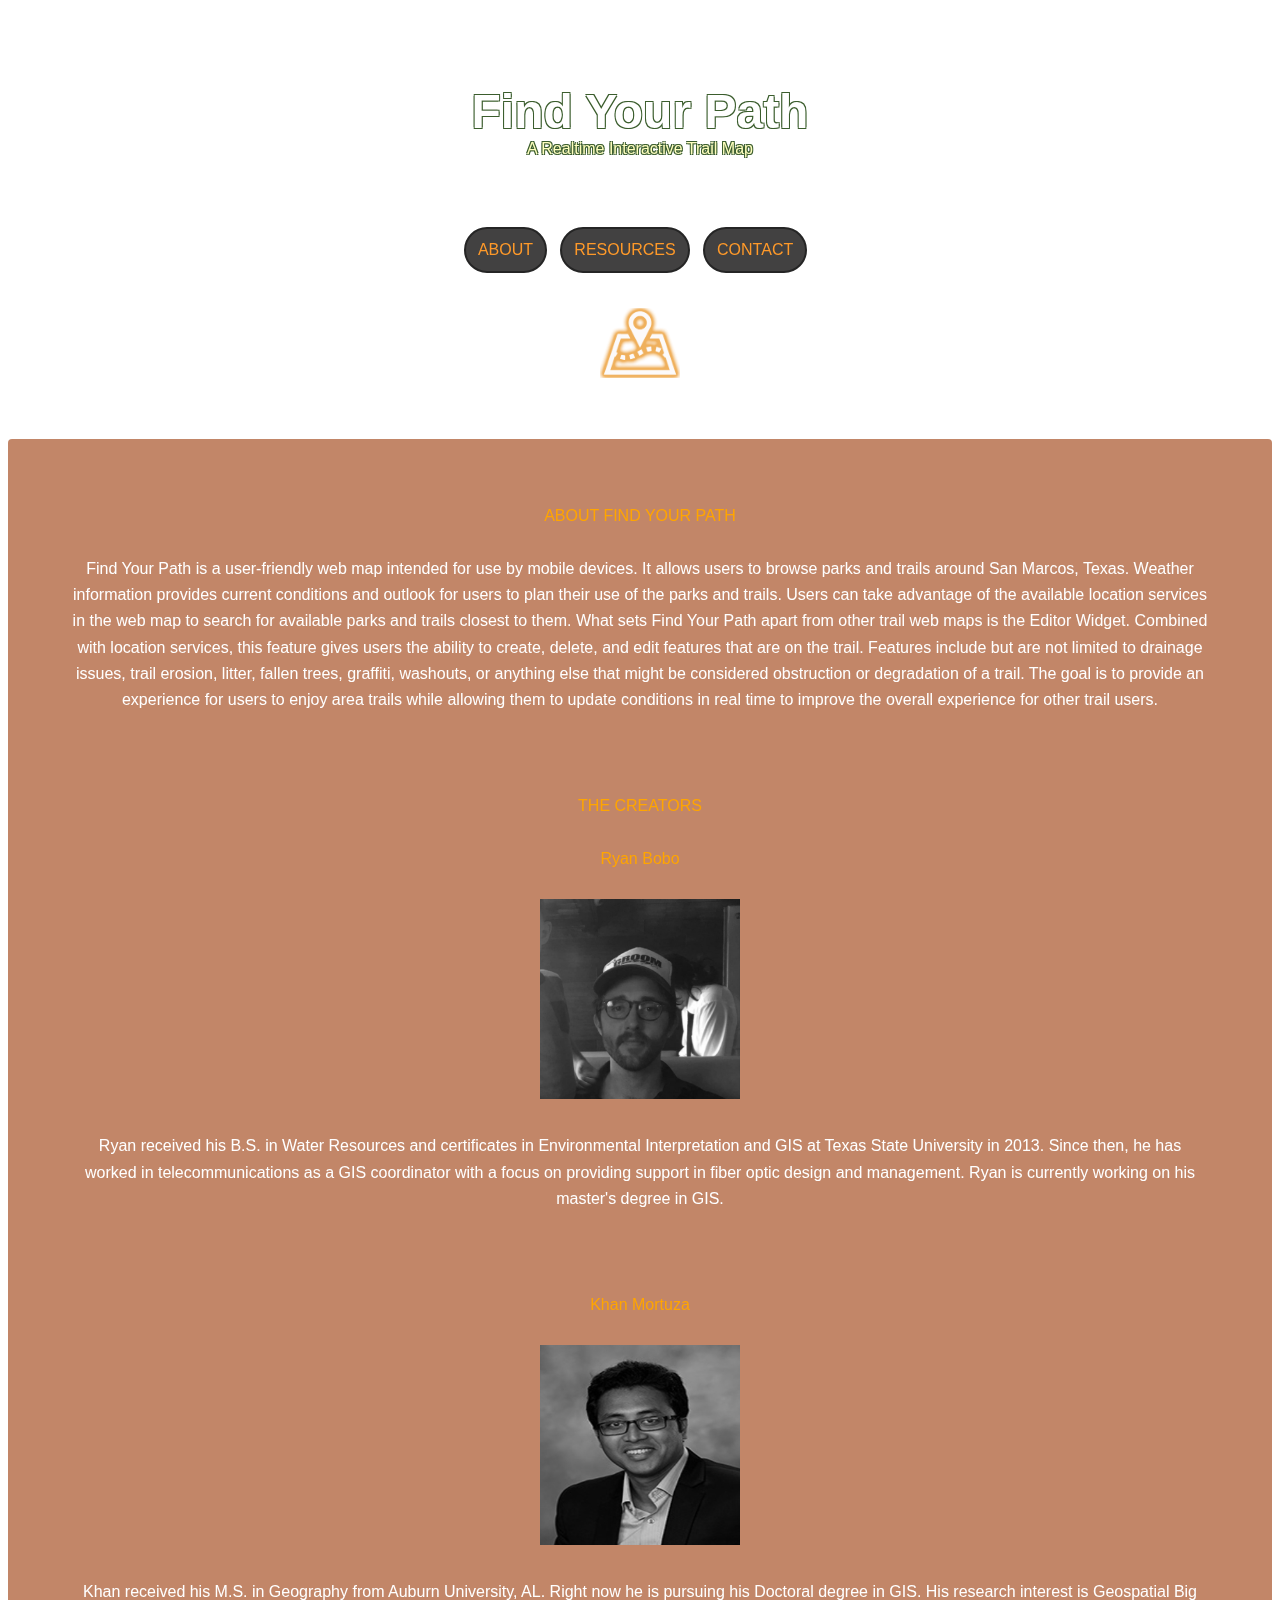
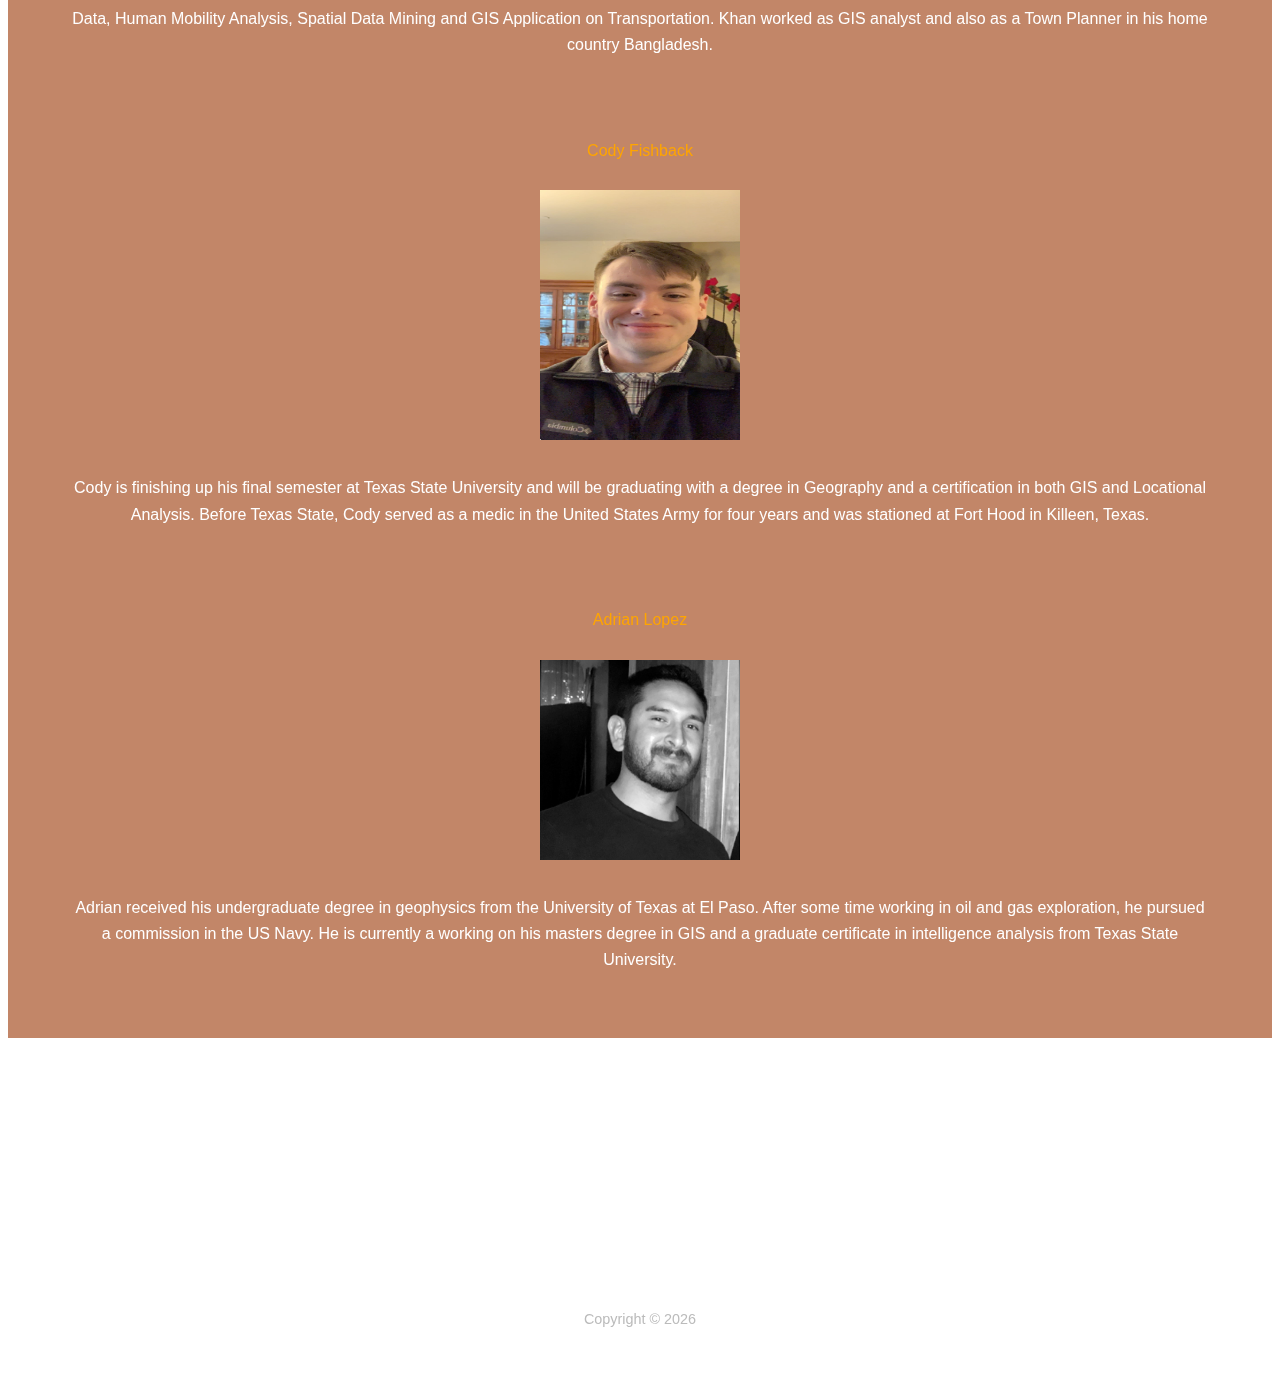
==== commit b15e261a: "Merge branch 'master' of https://git.txstate.edu/GEO5408-Group2/FindYourPath" ====
--- a/about.html
+++ b/about.html
@@ -53,7 +53,7 @@
 										<br>
 										<img src=images/KHAN.jpg width=200px height=200px>
 											<br><br>
-											Khan is a staunch flat-Earther and the self-proclaimed father of modern aviation.
+											Khan received his M.S. in Geography from Auburn University, AL. Right now he is pursuing his Doctoral degree in GIS. His research interest is Geospatial Big Data, Human Mobility Analysis, Spatial Data Mining and GIS Application on Transportation. Khan worked as GIS analyst and also as a Town Planner in his home country Bangladesh.
 											<br><br><br>
 
 											<br><span>Cody Fishback</span><br>
@@ -67,7 +67,7 @@
 											<br>
 										<img src=images/ADRIAN.jpg width=200px height=200px>
 											<br><br>
-											Adrian received his undergraduate degree in geophysics from the University of Texas at El Paso. After some time working in oil and gas exploration, he pursued a commission in the US Navy. He is currently a working on his master’s degree in GIS and a graduate certificate in intelligence analysis from Texas State University.
+											Adrian received his undergraduate degree in geophysics from the University of Texas at El Paso. After some time working in oil and gas exploration, he pursued a commission in the US Navy. He is currently a working on his masters degree in GIS and a graduate certificate in intelligence analysis from Texas State University.
 							</div>
 
 						</header>
